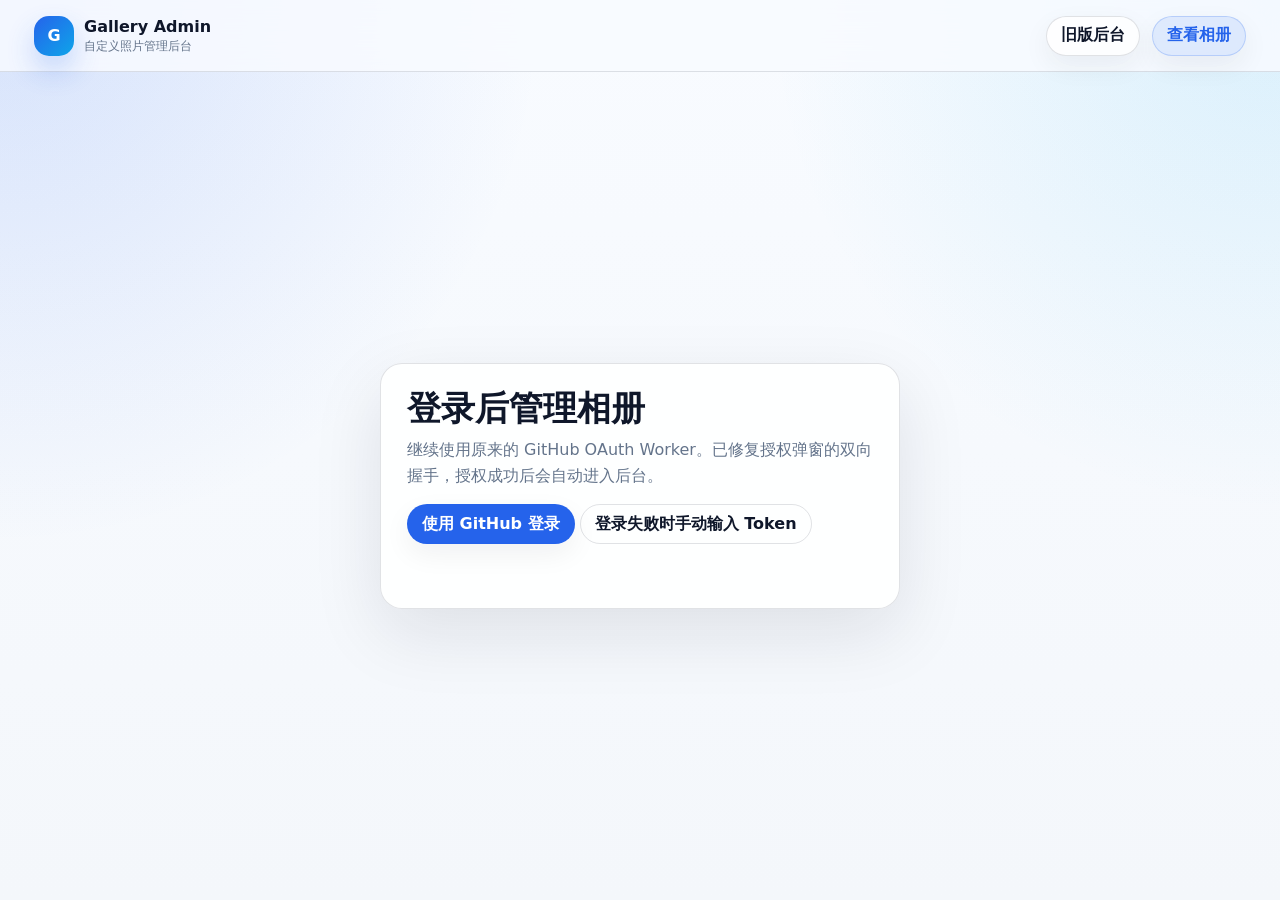
==== admin/app.html @ 66530cec "Add custom admin app with OAuth handshake" ====
<!doctype html>
<html lang="zh-CN">
<head>
  <meta charset="utf-8" />
  <meta name="viewport" content="width=device-width, initial-scale=1, viewport-fit=cover" />
  <title>Gallery Admin</title>
  <style>
    :root{--bg:#f4f7fb;--card:#fff;--text:#0f172a;--muted:#64748b;--line:rgba(15,23,42,.12);--blue:#2563eb;--blue2:rgba(37,99,235,.1);--red:#dc2626;--green:#16a34a;--orange:#d97706;--shadow:0 24px 70px rgba(15,23,42,.1);--r:22px}*{box-sizing:border-box}html,body{min-height:100%;margin:0}body{font-family:system-ui,-apple-system,BlinkMacSystemFont,"Segoe UI",sans-serif;background:radial-gradient(circle at 0 0,rgba(37,99,235,.16),transparent 34rem),radial-gradient(circle at 100% 0,rgba(14,165,233,.13),transparent 32rem),linear-gradient(180deg,#f8fbff 0%,var(--bg) 100%);color:var(--text);overflow-x:hidden;-webkit-text-size-adjust:100%}button,input,textarea{font:inherit}.hide{display:none!important}.top{position:sticky;top:0;z-index:10;display:flex;align-items:center;gap:12px;min-height:72px;padding:max(12px,env(safe-area-inset-top)) clamp(14px,3vw,34px) 12px;border-bottom:1px solid var(--line);background:rgba(248,251,255,.84);backdrop-filter:blur(18px)}.logo{display:grid;place-items:center;width:40px;height:40px;border-radius:15px;background:linear-gradient(135deg,#2563eb,#0ea5e9);color:#fff;font-weight:900;box-shadow:0 14px 28px rgba(37,99,235,.24)}.brand{display:flex;align-items:center;gap:10px;color:inherit;text-decoration:none}.brand b{display:block;font-size:16px}.brand span span{display:block;margin-top:2px;color:var(--muted);font-size:12px}.spacer{flex:1}.btn{display:inline-flex;align-items:center;justify-content:center;gap:6px;min-height:40px;padding:0 14px;border:1px solid var(--line);border-radius:999px;background:rgba(255,255,255,.78);color:var(--text);font-weight:750;text-decoration:none;cursor:pointer;box-shadow:0 10px 28px rgba(15,23,42,.06)}.btn:disabled{opacity:.55;cursor:not-allowed}.primary{border-color:rgba(37,99,235,.24);background:var(--blue);color:#fff}.soft{border-color:rgba(37,99,235,.22);background:var(--blue2);color:var(--blue)}.danger{border-color:rgba(220,38,38,.22);background:rgba(220,38,38,.1);color:var(--red)}.ghost{background:transparent;box-shadow:none}.login{display:grid;place-items:center;min-height:calc(100vh - 72px);padding:24px 14px}.login-card,.panel,.form,.preview,.empty{border:1px solid var(--line);border-radius:var(--r);background:rgba(255,255,255,.88);box-shadow:var(--shadow)}.login-card{width:min(520px,100%);padding:26px}.login-card h1{margin:0 0 10px;font-size:clamp(24px,5vw,34px);line-height:1.1}.login-card p{margin:0 0 16px;color:var(--muted);line-height:1.6}.token{display:none;margin-top:16px;padding-top:16px;border-top:1px solid var(--line)}.token.show{display:grid;gap:10px}.layout{display:grid;grid-template-columns:minmax(270px,360px) minmax(0,1fr);gap:18px;padding:18px clamp(14px,3vw,34px) 34px}.side{position:sticky;top:90px;align-self:start;max-height:calc(100vh - 112px);display:flex;flex-direction:column;overflow:hidden}.head{display:flex;align-items:center;gap:12px;padding:18px;border-bottom:1px solid var(--line);background:rgba(255,255,255,.68)}.head h1,.head h2{margin:0;font-size:17px}.head p{margin:4px 0 0;color:var(--muted);font-size:13px}.tools{display:grid;gap:10px;padding:14px;border-bottom:1px solid var(--line)}.input,.textarea,.search{width:100%;min-height:44px;padding:10px 12px;border:1px solid var(--line);border-radius:13px;background:#fff;color:var(--text);outline:none}.textarea{min-height:120px;resize:vertical}.input:focus,.textarea:focus,.search:focus{border-color:rgba(37,99,235,.55);box-shadow:0 0 0 3px rgba(37,99,235,.12)}.list{overflow:auto;padding:10px}.item{width:100%;display:grid;grid-template-columns:58px minmax(0,1fr);gap:10px;padding:10px;border:1px solid transparent;border-radius:16px;background:transparent;text-align:left;cursor:pointer}.item.active,.item:hover{border-color:rgba(37,99,235,.28);background:rgba(37,99,235,.09)}.thumb{width:58px;height:58px;border-radius:14px;object-fit:cover;background:#e2e8f0}.title{display:block;margin:3px 0 4px;overflow:hidden;text-overflow:ellipsis;white-space:nowrap;font-size:14px;font-weight:800}.meta{margin:0;overflow:hidden;text-overflow:ellipsis;white-space:nowrap;color:var(--muted);font-size:12px}.editor{display:grid;grid-template-columns:minmax(0,1.15fr) minmax(280px,.85fr);gap:18px;padding:18px}.form{padding:18px}.grid{display:grid;grid-template-columns:1fr 1fr;gap:14px}.field{display:grid;gap:7px}.full{grid-column:1/-1}.field label{color:#334155;font-size:13px;font-weight:800}.help{margin:0;color:var(--muted);font-size:12px;line-height:1.45}.check{display:flex;align-items:center;gap:9px;min-height:44px;color:#334155;font-weight:750}.file{width:100%;padding:12px;border:1px dashed rgba(37,99,235,.34);border-radius:16px;background:rgba(37,99,235,.06)}.actions{display:flex;flex-wrap:wrap;gap:9px;margin-top:18px;padding-top:16px;border-top:1px solid var(--line)}.preview{align-self:start;position:sticky;top:90px;overflow:hidden}.preview img{width:100%;aspect-ratio:4/3;object-fit:cover;background:#e2e8f0}.preview div{padding:16px}.preview h3{margin:0 0 8px;font-size:18px}.preview p{margin:0;color:var(--muted);font-size:13px;line-height:1.5}.status{min-height:22px;color:var(--muted);font-size:13px;line-height:1.45}.ok{color:var(--green)}.err{color:var(--red)}.warn{color:var(--orange)}.empty{display:grid;place-items:center;min-height:420px;padding:32px;text-align:center}.toast{position:fixed;right:18px;bottom:18px;z-index:20;max-width:min(420px,calc(100vw - 32px));padding:13px 15px;border:1px solid var(--line);border-radius:16px;background:rgba(255,255,255,.94);font-weight:750;box-shadow:var(--shadow);opacity:0;transform:translateY(14px);pointer-events:none;transition:.18s}.toast.show{opacity:1;transform:translateY(0)}@media(max-width:980px){.layout{grid-template-columns:1fr}.side{position:static;max-height:none}.list{display:grid;grid-auto-flow:column;grid-auto-columns:minmax(220px,1fr);overflow-x:auto;padding-bottom:14px}.editor{grid-template-columns:1fr}.preview{position:static}}@media(max-width:640px){.top{min-height:60px;padding:max(10px,env(safe-area-inset-top)) 10px 10px}.logo{width:34px;height:34px;border-radius:12px}.brand b{font-size:15px}.brand span span,.old{display:none}.btn{min-height:38px;padding:0 10px;font-size:13px}.layout{gap:12px;padding:10px 10px 18px}.panel,.form,.preview,.login-card,.empty{border-radius:18px}.head,.editor,.form{padding:14px}.grid{grid-template-columns:1fr}.list{grid-auto-columns:minmax(196px,78vw)}.input,.textarea,.search,.btn{font-size:16px}.actions{display:grid;grid-template-columns:1fr 1fr}.actions .primary{grid-column:1/-1}.preview{display:none}}
  </style>
</head>
<body>
  <header class="top">
    <a class="brand" href="../"><span class="logo">G</span><span><b>Gallery Admin</b><span>自定义照片管理后台</span></span></a>
    <span class="spacer"></span>
    <a class="btn old" href="decap.html">旧版后台</a>
    <a class="btn soft" href="../">查看相册</a>
    <button id="logout" class="btn ghost hide" type="button">退出</button>
  </header>

  <section id="loginView" class="login">
    <div class="login-card">
      <h1>登录后管理相册</h1>
      <p>继续使用原来的 GitHub OAuth Worker。已修复授权弹窗的双向握手，授权成功后会自动进入后台。</p>
      <button id="login" class="btn primary" type="button">使用 GitHub 登录</button>
      <button id="showToken" class="btn ghost" type="button">登录失败时手动输入 Token</button>
      <div id="tokenBox" class="token">
        <input id="manualToken" class="input" type="password" placeholder="粘贴具备仓库写入权限的 GitHub token" autocomplete="off" />
        <button id="useToken" class="btn soft" type="button">使用这个 Token</button>
        <p class="help">这是备用入口。正常情况下优先使用 GitHub 登录。</p>
      </div>
      <p id="loginStatus" class="status"></p>
    </div>
  </section>

  <main id="adminView" class="layout hide">
    <aside class="panel side">
      <div class="head"><div><h1>照片列表</h1><p id="count">正在加载...</p></div></div>
      <div class="tools"><input id="search" class="search" type="search" placeholder="搜索标题、分类、描述..." /><button id="add" class="btn primary" type="button">新增照片</button></div>
      <div id="list" class="list"></div>
    </aside>

    <section class="panel">
      <div class="head"><div><h2 id="editTitle">照片编辑</h2><p id="sub">修改后点击保存，会提交到 GitHub main 分支。</p></div><span class="spacer"></span><button id="reload" class="btn ghost" type="button">重新加载</button></div>
      <div id="empty" class="empty hide"><div><h2>还没有照片</h2><p class="help">点击“新增照片”开始创建第一条记录。</p><button id="emptyAdd" class="btn primary" type="button">新增照片</button></div></div>
      <div id="editor" class="editor">
        <form id="form" class="form">
          <div class="grid">
            <div class="field"><label>标题</label><input id="title" class="input" type="text" placeholder="例如：春日风景" /></div>
            <div class="field"><label>分类</label><input id="category" class="input" type="text" placeholder="默认分类" /></div>
            <div class="field"><label>日期</label><input id="date" class="input" type="date" /></div>
            <label class="check"><input id="featured" type="checkbox" /> 是否精选</label>
            <div class="field full"><label>图片地址</label><input id="image" class="input" type="text" placeholder="/gallery/assets/images/uploads/example.jpg" /><p class="help">可以直接填外链，也可以下面上传本地图片。</p></div>
            <div class="field full"><label>上传图片</label><input id="file" class="file" type="file" accept="image/*" /><p id="fileHelp" class="help">选择文件后，点击保存时会自动上传到 GitHub。</p></div>
            <div class="field full"><label>描述</label><textarea id="desc" class="textarea" placeholder="填写照片说明，可留空"></textarea></div>
          </div>
          <div class="actions"><button id="save" class="btn primary" type="submit">保存全部</button><button id="up" class="btn soft" type="button">上移</button><button id="down" class="btn soft" type="button">下移</button><button id="del" class="btn danger" type="button">删除</button></div>
          <p id="saveStatus" class="status"></p>
        </form>
        <article class="preview"><img id="previewImg" alt="照片预览" /><div><h3 id="previewTitle">未命名照片</h3><p id="previewMeta"></p><p id="previewDesc"></p></div></article>
      </div>
    </section>
  </main>
  <div id="toast" class="toast"></div>

  <script>
  (function(){
    "use strict";
    var CONFIG={repo:"apexcheng/gallery",branch:"main",dataPath:"data/photos.json",uploadDir:"assets/images/uploads",publicUploadPrefix:"/gallery/assets/images/uploads",authUrl:"https://gallery.1677880403a.workers.dev/auth?provider=github&site_id="+encodeURIComponent(location.host),tokenKey:"gallery_admin_github_token"};
    var state={token:localStorage.getItem(CONFIG.tokenKey)||"",photos:[],sha:"",index:0,query:"",dirty:false,saving:false};
    var $=function(id){return document.getElementById(id)};
    var el={loginView:$("loginView"),adminView:$("adminView"),login:$("login"),showToken:$("showToken"),tokenBox:$("tokenBox"),manualToken:$("manualToken"),useToken:$("useToken"),loginStatus:$("loginStatus"),logout:$("logout"),reload:$("reload"),add:$("add"),emptyAdd:$("emptyAdd"),search:$("search"),list:$("list"),count:$("count"),editTitle:$("editTitle"),sub:$("sub"),empty:$("empty"),editor:$("editor"),form:$("form"),title:$("title"),category:$("category"),date:$("date"),featured:$("featured"),image:$("image"),file:$("file"),fileHelp:$("fileHelp"),desc:$("desc"),save:$("save"),up:$("up"),down:$("down"),del:$("del"),saveStatus:$("saveStatus"),previewImg:$("previewImg"),previewTitle:$("previewTitle"),previewMeta:$("previewMeta"),previewDesc:$("previewDesc"),toast:$("toast")};
    function cls(node,base,type){node.className=base+(type?" "+type:"")}
    function status(node,msg,type){node.textContent=msg||"";cls(node,"status",type)}
    function toast(msg){el.toast.textContent=msg;el.toast.classList.add("show");clearTimeout(toast.t);toast.t=setTimeout(function(){el.toast.classList.remove("show")},2500)}
    function show(view){el.loginView.classList.toggle("hide",view!=="login");el.adminView.classList.toggle("hide",view!=="admin");el.logout.classList.toggle("hide",view!=="admin")}
    function encPath(path){return path.split("/").map(encodeURIComponent).join("/")}
    function api(path){return "https://api.github.com"+path}
    async function gh(path,opt){var r=await fetch(api(path),{method:opt&&opt.method||"GET",headers:{Accept:"application/vnd.github+json",Authorization:"Bearer "+state.token,"X-GitHub-Api-Version":"2022-11-28"},body:opt&&opt.body?JSON.stringify(opt.body):undefined});var t=await r.text();var d=t?JSON.parse(t):null;if(!r.ok)throw new Error((d&&d.message||"GitHub API 请求失败")+" (HTTP "+r.status+")");return d}
    function b64ToText(b){var bin=atob((b||"").replace(/\n/g,""));var bytes=new Uint8Array(bin.length);for(var i=0;i<bin.length;i++)bytes[i]=bin.charCodeAt(i);return new TextDecoder("utf-8").decode(bytes)}
    function textToB64(s){var bytes=new TextEncoder().encode(s);var bin="";for(var i=0;i<bytes.length;i+=32768)bin+=String.fromCharCode.apply(null,bytes.subarray(i,i+32768));return btoa(bin)}
    function imgPath(p){return /^https?:\/\//.test(p||"")?p:(p||"")}
    function esc(s){return String(s||"").replace(/&/g,"&amp;").replace(/</g,"&lt;").replace(/>/g,"&gt;").replace(/"/g,"&quot;")}
    function current(){return state.photos[state.index]||null}
    function clean(p){var o={title:p.title||"",category:p.category||"默认分类",image:p.image||"",desc:p.desc||"",featured:!!p.featured};if(p.date)o.date=p.date;if(p.thumb)o.thumb=p.thumb;return o}
    function saveForm(){var p=current();if(!p)return;p.title=el.title.value.trim();p.category=el.category.value.trim()||"默认分类";p.date=el.date.value;p.featured=el.featured.checked;p.image=el.image.value.trim();p.desc=el.desc.value.trim()}
    function filtered(){var q=state.query.trim().toLowerCase();return state.photos.map(function(p,i){return{p:p,i:i}}).filter(function(x){if(!q)return true;return [x.p.title,x.p.category,x.p.desc,x.p.date].filter(Boolean).join(" ").toLowerCase().indexOf(q)!==-1})}
    function renderList(){var items=filtered();el.list.innerHTML="";el.count.textContent=state.photos.length+" 张照片";items.forEach(function(x){var b=document.createElement("button");var src=x.p.thumb||x.p.image||"";b.type="button";b.className="item"+(x.i===state.index?" active":"");b.innerHTML='<img class="thumb" src="'+esc(imgPath(src))+'" alt=""><span><strong class="title">'+esc(x.p.title||"未命名照片")+'</strong><p class="meta">'+esc([x.p.category||"未分类",x.p.date||""].filter(Boolean).join(" · "))+'</p></span>';b.onclick=function(){saveForm();state.index=x.i;render()};el.list.appendChild(b)})}
    function renderForm(){var p=current();var has=!!p;el.empty.classList.toggle("hide",has||state.photos.length>0);el.editor.classList.toggle("hide",!has);if(!has&&state.photos.length){state.index=0;p=current();has=!!p}if(!p)return;el.editTitle.textContent=p.title||"未命名照片";el.sub.textContent="第 "+(state.index+1)+" / "+state.photos.length+" 张";el.title.value=p.title||"";el.category.value=p.category||"默认分类";el.date.value=p.date||"";el.featured.checked=!!p.featured;el.image.value=p.image||"";el.desc.value=p.desc||"";el.file.value="";el.fileHelp.textContent=p._fileName?"待上传："+p._fileName:"选择文件后，点击保存时会自动上传到 GitHub。";renderPreview(p);el.up.disabled=state.index<=0;el.down.disabled=state.index>=state.photos.length-1;el.del.disabled=!state.photos.length}
    function renderPreview(p){var src=p._preview||p.image||p.thumb||"";el.previewImg.src=imgPath(src);el.previewTitle.textContent=p.title||"未命名照片";el.previewMeta.textContent=[p.category||"未分类",p.date||""].filter(Boolean).join(" · ");el.previewDesc.textContent=p.desc||""}
    function render(){renderList();renderForm()}
    function dirty(){state.dirty=true;saveForm();renderList();renderPreview(current()||{});status(el.saveStatus,"有未保存修改","warn")}
    async function loadData(){status(el.saveStatus,"正在加载 GitHub 数据...");var f=await gh("/repos/"+CONFIG.repo+"/contents/"+encPath(CONFIG.dataPath)+"?ref="+encodeURIComponent(CONFIG.branch));var j=JSON.parse(b64ToText(f.content));state.sha=f.sha;state.photos=Array.isArray(j)?j:(j.photos||[]);state.index=Math.min(state.index,Math.max(0,state.photos.length-1));state.dirty=false;render();status(el.saveStatus,"数据已加载","ok")}
    function readFile(file){return new Promise(function(res,rej){var r=new FileReader();r.onload=function(){res(String(r.result||"").split(",")[1]||"")};r.onerror=function(){rej(new Error("读取图片失败"))};r.readAsDataURL(file)})}
    function safeName(name){var dot=name.lastIndexOf(".");var ext=dot>=0?name.slice(dot).toLowerCase():".jpg";var base=(dot>=0?name.slice(0,dot):name).normalize("NFKD").replace(/[^\w\u4e00-\u9fa5-]+/g,"-").replace(/-+/g,"-").replace(/^-|-$/g,"").slice(0,50)||"photo";return Date.now()+"-"+base+ext}
    async function uploadFiles(){for(var i=0;i<state.photos.length;i++){var p=state.photos[i];if(!p._file)continue;var name=safeName(p._file.name);var path=CONFIG.uploadDir+"/"+name;var pub=CONFIG.publicUploadPrefix+"/"+name;await gh("/repos/"+CONFIG.repo+"/contents/"+encPath(path),{method:"PUT",body:{message:"Upload gallery image: "+name,content:await readFile(p._file),branch:CONFIG.branch}});p.image=pub;p.thumb=pub;delete p._file;delete p._fileName;delete p._preview}}
    async function saveData(e){if(e)e.preventDefault();if(state.saving)return;try{state.saving=true;el.save.disabled=true;saveForm();status(el.saveStatus,"正在上传图片和保存数据...");await uploadFiles();var payload={photos:state.photos.map(clean)};var r=await gh("/repos/"+CONFIG.repo+"/contents/"+encPath(CONFIG.dataPath),{method:"PUT",body:{message:"Update gallery photos",content:textToB64(JSON.stringify(payload,null,2)+"\n"),sha:state.sha,branch:CONFIG.branch}});state.sha=r.content.sha;state.photos=payload.photos;state.dirty=false;render();status(el.saveStatus,"保存成功，GitHub Pages 稍后自动更新","ok");toast("保存成功")}catch(err){console.error(err);status(el.saveStatus,err.message||"保存失败","err");toast("保存失败："+(err.message||"未知错误"))}finally{state.saving=false;el.save.disabled=false}}
    async function verify(){try{show("admin");status(el.saveStatus,"正在验证登录...");await gh("/user");await loadData();toast("登录成功")}catch(err){console.error(err);localStorage.removeItem(CONFIG.tokenKey);state.token="";show("login");status(el.loginStatus,"登录状态无效，请重新登录。"+(err.message?" "+err.message:""),"err")}}
    function parseToken(data){if(!data)return null;if(typeof data==="object")return data.token||data.access_token||(data.payload&&data.payload.token)||null;if(typeof data!=="string")return null;var ok="authorization:github:success:";var bad="authorization:github:error:";if(data.indexOf(bad)===0)throw new Error(data.slice(bad.length)||"GitHub 登录失败");if(data.indexOf(ok)===0){var raw=data.slice(ok.length);var j=JSON.parse(raw);return j.token||j.access_token||null}try{var x=JSON.parse(data);return x.token||x.access_token||null}catch(e){return null}}
    function saveToken(token){state.token=token;localStorage.setItem(CONFIG.tokenKey,token);status(el.loginStatus,"登录成功，正在加载相册...","ok");verify()}
    function login(){status(el.loginStatus,"正在打开 GitHub 登录窗口...");var pop=window.open(CONFIG.authUrl,"gallery-auth","width=980,height=720");if(!pop){status(el.loginStatus,"浏览器拦截了登录窗口，请允许弹窗后重试。","err");return}var timer=setTimeout(function(){status(el.loginStatus,"已授权但还未收到登录信息。请保持本页打开，再点一次 GitHub 登录重试。","warn")},30000);function onMsg(ev){try{if(ev.data==="authorizing:github"){if(ev.source)ev.source.postMessage("authorizing:github",ev.origin||"*");status(el.loginStatus,"GitHub 已授权，正在接收登录信息...");return}var token=parseToken(ev.data);if(!token)return;clearTimeout(timer);window.removeEventListener("message",onMsg);try{pop.close()}catch(e){}saveToken(token)}catch(err){clearTimeout(timer);window.removeEventListener("message",onMsg);status(el.loginStatus,err.message||"登录失败","err")}}window.addEventListener("message",onMsg)}
    function add(){saveForm();state.photos.unshift({title:"未命名照片",category:"默认分类",image:"",desc:"",date:new Date().toISOString().slice(0,10),featured:false});state.index=0;state.dirty=true;status(el.saveStatus,"已新增照片，填写后记得保存","warn");render()}
    function del(){if(!current())return;if(!confirm("确定删除这张照片吗？保存后会从数据中移除。"))return;state.photos.splice(state.index,1);state.index=Math.max(0,state.index-1);state.dirty=true;status(el.saveStatus,"已删除，点击保存后生效","warn");render()}
    function move(step){var ni=state.index+step;if(ni<0||ni>=state.photos.length)return;saveForm();var p=state.photos.splice(state.index,1)[0];state.photos.splice(ni,0,p);state.index=ni;state.dirty=true;status(el.saveStatus,"顺序已调整，点击保存后生效","warn");render()}
    el.login.onclick=login;el.showToken.onclick=function(){el.tokenBox.classList.toggle("show")};el.useToken.onclick=function(){var t=el.manualToken.value.trim();if(!t){status(el.loginStatus,"请先输入 token","err");return}saveToken(t)};el.logout.onclick=function(){localStorage.removeItem(CONFIG.tokenKey);state.token="";state.photos=[];state.sha="";state.index=0;state.dirty=false;show("login");status(el.loginStatus,"已退出")};el.reload.onclick=function(){if(state.dirty&&!confirm("当前有未保存修改，确定重新加载吗？"))return;loadData().catch(function(e){status(el.saveStatus,e.message,"err")})};el.add.onclick=add;el.emptyAdd.onclick=add;el.del.onclick=del;el.up.onclick=function(){move(-1)};el.down.onclick=function(){move(1)};el.form.onsubmit=saveData;el.search.oninput=function(){state.query=el.search.value;renderList()};[el.title,el.category,el.date,el.featured,el.image,el.desc].forEach(function(x){x.addEventListener("input",dirty);x.addEventListener("change",dirty)});el.file.onchange=function(){var p=current(),f=el.file.files&&el.file.files[0];if(!p||!f)return;if(p._preview)URL.revokeObjectURL(p._preview);p._file=f;p._fileName=f.name;p._preview=URL.createObjectURL(f);state.dirty=true;el.fileHelp.textContent="待上传："+f.name;status(el.saveStatus,"图片已选择，点击保存后上传","warn");renderPreview(p)};window.addEventListener("beforeunload",function(e){if(!state.dirty)return;e.preventDefault();e.returnValue=""});if(state.token)verify();else show("login");
  })();
  </script>
</body>
</html>
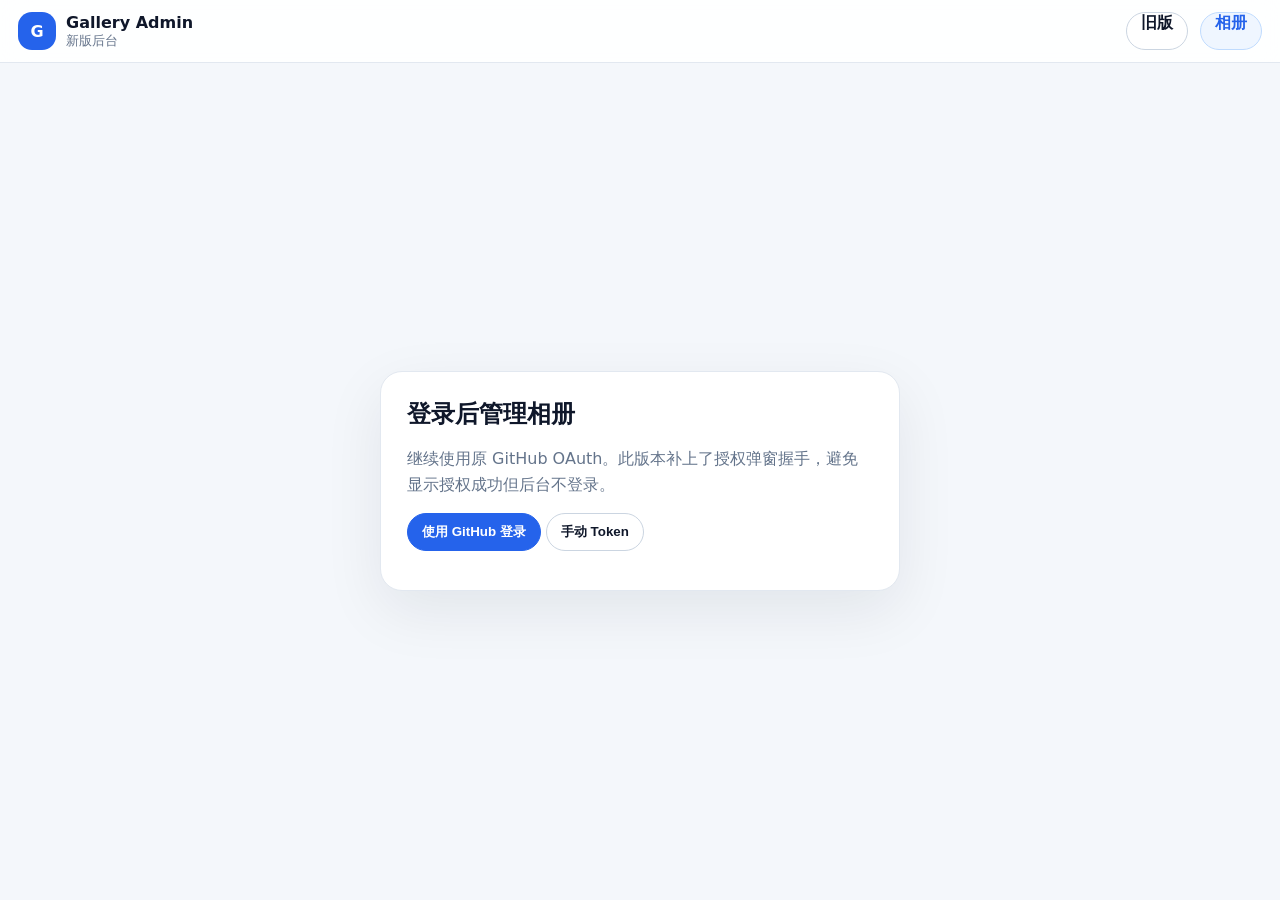
==== commit 3aa2ed04: "Add fixed custom admin app to main" ====
--- a/admin/app.html
+++ b/admin/app.html
@@ -1,108 +1 @@
-<!doctype html>
-<html lang="zh-CN">
-<head>
-  <meta charset="utf-8" />
-  <meta name="viewport" content="width=device-width, initial-scale=1, viewport-fit=cover" />
-  <title>Gallery Admin</title>
-  <style>
-    :root{--bg:#f4f7fb;--card:#fff;--text:#0f172a;--muted:#64748b;--line:rgba(15,23,42,.12);--blue:#2563eb;--blue2:rgba(37,99,235,.1);--red:#dc2626;--green:#16a34a;--orange:#d97706;--shadow:0 24px 70px rgba(15,23,42,.1);--r:22px}*{box-sizing:border-box}html,body{min-height:100%;margin:0}body{font-family:system-ui,-apple-system,BlinkMacSystemFont,"Segoe UI",sans-serif;background:radial-gradient(circle at 0 0,rgba(37,99,235,.16),transparent 34rem),radial-gradient(circle at 100% 0,rgba(14,165,233,.13),transparent 32rem),linear-gradient(180deg,#f8fbff 0%,var(--bg) 100%);color:var(--text);overflow-x:hidden;-webkit-text-size-adjust:100%}button,input,textarea{font:inherit}.hide{display:none!important}.top{position:sticky;top:0;z-index:10;display:flex;align-items:center;gap:12px;min-height:72px;padding:max(12px,env(safe-area-inset-top)) clamp(14px,3vw,34px) 12px;border-bottom:1px solid var(--line);background:rgba(248,251,255,.84);backdrop-filter:blur(18px)}.logo{display:grid;place-items:center;width:40px;height:40px;border-radius:15px;background:linear-gradient(135deg,#2563eb,#0ea5e9);color:#fff;font-weight:900;box-shadow:0 14px 28px rgba(37,99,235,.24)}.brand{display:flex;align-items:center;gap:10px;color:inherit;text-decoration:none}.brand b{display:block;font-size:16px}.brand span span{display:block;margin-top:2px;color:var(--muted);font-size:12px}.spacer{flex:1}.btn{display:inline-flex;align-items:center;justify-content:center;gap:6px;min-height:40px;padding:0 14px;border:1px solid var(--line);border-radius:999px;background:rgba(255,255,255,.78);color:var(--text);font-weight:750;text-decoration:none;cursor:pointer;box-shadow:0 10px 28px rgba(15,23,42,.06)}.btn:disabled{opacity:.55;cursor:not-allowed}.primary{border-color:rgba(37,99,235,.24);background:var(--blue);color:#fff}.soft{border-color:rgba(37,99,235,.22);background:var(--blue2);color:var(--blue)}.danger{border-color:rgba(220,38,38,.22);background:rgba(220,38,38,.1);color:var(--red)}.ghost{background:transparent;box-shadow:none}.login{display:grid;place-items:center;min-height:calc(100vh - 72px);padding:24px 14px}.login-card,.panel,.form,.preview,.empty{border:1px solid var(--line);border-radius:var(--r);background:rgba(255,255,255,.88);box-shadow:var(--shadow)}.login-card{width:min(520px,100%);padding:26px}.login-card h1{margin:0 0 10px;font-size:clamp(24px,5vw,34px);line-height:1.1}.login-card p{margin:0 0 16px;color:var(--muted);line-height:1.6}.token{display:none;margin-top:16px;padding-top:16px;border-top:1px solid var(--line)}.token.show{display:grid;gap:10px}.layout{display:grid;grid-template-columns:minmax(270px,360px) minmax(0,1fr);gap:18px;padding:18px clamp(14px,3vw,34px) 34px}.side{position:sticky;top:90px;align-self:start;max-height:calc(100vh - 112px);display:flex;flex-direction:column;overflow:hidden}.head{display:flex;align-items:center;gap:12px;padding:18px;border-bottom:1px solid var(--line);background:rgba(255,255,255,.68)}.head h1,.head h2{margin:0;font-size:17px}.head p{margin:4px 0 0;color:var(--muted);font-size:13px}.tools{display:grid;gap:10px;padding:14px;border-bottom:1px solid var(--line)}.input,.textarea,.search{width:100%;min-height:44px;padding:10px 12px;border:1px solid var(--line);border-radius:13px;background:#fff;color:var(--text);outline:none}.textarea{min-height:120px;resize:vertical}.input:focus,.textarea:focus,.search:focus{border-color:rgba(37,99,235,.55);box-shadow:0 0 0 3px rgba(37,99,235,.12)}.list{overflow:auto;padding:10px}.item{width:100%;display:grid;grid-template-columns:58px minmax(0,1fr);gap:10px;padding:10px;border:1px solid transparent;border-radius:16px;background:transparent;text-align:left;cursor:pointer}.item.active,.item:hover{border-color:rgba(37,99,235,.28);background:rgba(37,99,235,.09)}.thumb{width:58px;height:58px;border-radius:14px;object-fit:cover;background:#e2e8f0}.title{display:block;margin:3px 0 4px;overflow:hidden;text-overflow:ellipsis;white-space:nowrap;font-size:14px;font-weight:800}.meta{margin:0;overflow:hidden;text-overflow:ellipsis;white-space:nowrap;color:var(--muted);font-size:12px}.editor{display:grid;grid-template-columns:minmax(0,1.15fr) minmax(280px,.85fr);gap:18px;padding:18px}.form{padding:18px}.grid{display:grid;grid-template-columns:1fr 1fr;gap:14px}.field{display:grid;gap:7px}.full{grid-column:1/-1}.field label{color:#334155;font-size:13px;font-weight:800}.help{margin:0;color:var(--muted);font-size:12px;line-height:1.45}.check{display:flex;align-items:center;gap:9px;min-height:44px;color:#334155;font-weight:750}.file{width:100%;padding:12px;border:1px dashed rgba(37,99,235,.34);border-radius:16px;background:rgba(37,99,235,.06)}.actions{display:flex;flex-wrap:wrap;gap:9px;margin-top:18px;padding-top:16px;border-top:1px solid var(--line)}.preview{align-self:start;position:sticky;top:90px;overflow:hidden}.preview img{width:100%;aspect-ratio:4/3;object-fit:cover;background:#e2e8f0}.preview div{padding:16px}.preview h3{margin:0 0 8px;font-size:18px}.preview p{margin:0;color:var(--muted);font-size:13px;line-height:1.5}.status{min-height:22px;color:var(--muted);font-size:13px;line-height:1.45}.ok{color:var(--green)}.err{color:var(--red)}.warn{color:var(--orange)}.empty{display:grid;place-items:center;min-height:420px;padding:32px;text-align:center}.toast{position:fixed;right:18px;bottom:18px;z-index:20;max-width:min(420px,calc(100vw - 32px));padding:13px 15px;border:1px solid var(--line);border-radius:16px;background:rgba(255,255,255,.94);font-weight:750;box-shadow:var(--shadow);opacity:0;transform:translateY(14px);pointer-events:none;transition:.18s}.toast.show{opacity:1;transform:translateY(0)}@media(max-width:980px){.layout{grid-template-columns:1fr}.side{position:static;max-height:none}.list{display:grid;grid-auto-flow:column;grid-auto-columns:minmax(220px,1fr);overflow-x:auto;padding-bottom:14px}.editor{grid-template-columns:1fr}.preview{position:static}}@media(max-width:640px){.top{min-height:60px;padding:max(10px,env(safe-area-inset-top)) 10px 10px}.logo{width:34px;height:34px;border-radius:12px}.brand b{font-size:15px}.brand span span,.old{display:none}.btn{min-height:38px;padding:0 10px;font-size:13px}.layout{gap:12px;padding:10px 10px 18px}.panel,.form,.preview,.login-card,.empty{border-radius:18px}.head,.editor,.form{padding:14px}.grid{grid-template-columns:1fr}.list{grid-auto-columns:minmax(196px,78vw)}.input,.textarea,.search,.btn{font-size:16px}.actions{display:grid;grid-template-columns:1fr 1fr}.actions .primary{grid-column:1/-1}.preview{display:none}}
-  </style>
-</head>
-<body>
-  <header class="top">
-    <a class="brand" href="../"><span class="logo">G</span><span><b>Gallery Admin</b><span>自定义照片管理后台</span></span></a>
-    <span class="spacer"></span>
-    <a class="btn old" href="decap.html">旧版后台</a>
-    <a class="btn soft" href="../">查看相册</a>
-    <button id="logout" class="btn ghost hide" type="button">退出</button>
-  </header>
-
-  <section id="loginView" class="login">
-    <div class="login-card">
-      <h1>登录后管理相册</h1>
-      <p>继续使用原来的 GitHub OAuth Worker。已修复授权弹窗的双向握手，授权成功后会自动进入后台。</p>
-      <button id="login" class="btn primary" type="button">使用 GitHub 登录</button>
-      <button id="showToken" class="btn ghost" type="button">登录失败时手动输入 Token</button>
-      <div id="tokenBox" class="token">
-        <input id="manualToken" class="input" type="password" placeholder="粘贴具备仓库写入权限的 GitHub token" autocomplete="off" />
-        <button id="useToken" class="btn soft" type="button">使用这个 Token</button>
-        <p class="help">这是备用入口。正常情况下优先使用 GitHub 登录。</p>
-      </div>
-      <p id="loginStatus" class="status"></p>
-    </div>
-  </section>
-
-  <main id="adminView" class="layout hide">
-    <aside class="panel side">
-      <div class="head"><div><h1>照片列表</h1><p id="count">正在加载...</p></div></div>
-      <div class="tools"><input id="search" class="search" type="search" placeholder="搜索标题、分类、描述..." /><button id="add" class="btn primary" type="button">新增照片</button></div>
-      <div id="list" class="list"></div>
-    </aside>
-
-    <section class="panel">
-      <div class="head"><div><h2 id="editTitle">照片编辑</h2><p id="sub">修改后点击保存，会提交到 GitHub main 分支。</p></div><span class="spacer"></span><button id="reload" class="btn ghost" type="button">重新加载</button></div>
-      <div id="empty" class="empty hide"><div><h2>还没有照片</h2><p class="help">点击“新增照片”开始创建第一条记录。</p><button id="emptyAdd" class="btn primary" type="button">新增照片</button></div></div>
-      <div id="editor" class="editor">
-        <form id="form" class="form">
-          <div class="grid">
-            <div class="field"><label>标题</label><input id="title" class="input" type="text" placeholder="例如：春日风景" /></div>
-            <div class="field"><label>分类</label><input id="category" class="input" type="text" placeholder="默认分类" /></div>
-            <div class="field"><label>日期</label><input id="date" class="input" type="date" /></div>
-            <label class="check"><input id="featured" type="checkbox" /> 是否精选</label>
-            <div class="field full"><label>图片地址</label><input id="image" class="input" type="text" placeholder="/gallery/assets/images/uploads/example.jpg" /><p class="help">可以直接填外链，也可以下面上传本地图片。</p></div>
-            <div class="field full"><label>上传图片</label><input id="file" class="file" type="file" accept="image/*" /><p id="fileHelp" class="help">选择文件后，点击保存时会自动上传到 GitHub。</p></div>
-            <div class="field full"><label>描述</label><textarea id="desc" class="textarea" placeholder="填写照片说明，可留空"></textarea></div>
-          </div>
-          <div class="actions"><button id="save" class="btn primary" type="submit">保存全部</button><button id="up" class="btn soft" type="button">上移</button><button id="down" class="btn soft" type="button">下移</button><button id="del" class="btn danger" type="button">删除</button></div>
-          <p id="saveStatus" class="status"></p>
-        </form>
-        <article class="preview"><img id="previewImg" alt="照片预览" /><div><h3 id="previewTitle">未命名照片</h3><p id="previewMeta"></p><p id="previewDesc"></p></div></article>
-      </div>
-    </section>
-  </main>
-  <div id="toast" class="toast"></div>
-
-  <script>
-  (function(){
-    "use strict";
-    var CONFIG={repo:"apexcheng/gallery",branch:"main",dataPath:"data/photos.json",uploadDir:"assets/images/uploads",publicUploadPrefix:"/gallery/assets/images/uploads",authUrl:"https://gallery.1677880403a.workers.dev/auth?provider=github&site_id="+encodeURIComponent(location.host),tokenKey:"gallery_admin_github_token"};
-    var state={token:localStorage.getItem(CONFIG.tokenKey)||"",photos:[],sha:"",index:0,query:"",dirty:false,saving:false};
-    var $=function(id){return document.getElementById(id)};
-    var el={loginView:$("loginView"),adminView:$("adminView"),login:$("login"),showToken:$("showToken"),tokenBox:$("tokenBox"),manualToken:$("manualToken"),useToken:$("useToken"),loginStatus:$("loginStatus"),logout:$("logout"),reload:$("reload"),add:$("add"),emptyAdd:$("emptyAdd"),search:$("search"),list:$("list"),count:$("count"),editTitle:$("editTitle"),sub:$("sub"),empty:$("empty"),editor:$("editor"),form:$("form"),title:$("title"),category:$("category"),date:$("date"),featured:$("featured"),image:$("image"),file:$("file"),fileHelp:$("fileHelp"),desc:$("desc"),save:$("save"),up:$("up"),down:$("down"),del:$("del"),saveStatus:$("saveStatus"),previewImg:$("previewImg"),previewTitle:$("previewTitle"),previewMeta:$("previewMeta"),previewDesc:$("previewDesc"),toast:$("toast")};
-    function cls(node,base,type){node.className=base+(type?" "+type:"")}
-    function status(node,msg,type){node.textContent=msg||"";cls(node,"status",type)}
-    function toast(msg){el.toast.textContent=msg;el.toast.classList.add("show");clearTimeout(toast.t);toast.t=setTimeout(function(){el.toast.classList.remove("show")},2500)}
-    function show(view){el.loginView.classList.toggle("hide",view!=="login");el.adminView.classList.toggle("hide",view!=="admin");el.logout.classList.toggle("hide",view!=="admin")}
-    function encPath(path){return path.split("/").map(encodeURIComponent).join("/")}
-    function api(path){return "https://api.github.com"+path}
-    async function gh(path,opt){var r=await fetch(api(path),{method:opt&&opt.method||"GET",headers:{Accept:"application/vnd.github+json",Authorization:"Bearer "+state.token,"X-GitHub-Api-Version":"2022-11-28"},body:opt&&opt.body?JSON.stringify(opt.body):undefined});var t=await r.text();var d=t?JSON.parse(t):null;if(!r.ok)throw new Error((d&&d.message||"GitHub API 请求失败")+" (HTTP "+r.status+")");return d}
-    function b64ToText(b){var bin=atob((b||"").replace(/\n/g,""));var bytes=new Uint8Array(bin.length);for(var i=0;i<bin.length;i++)bytes[i]=bin.charCodeAt(i);return new TextDecoder("utf-8").decode(bytes)}
-    function textToB64(s){var bytes=new TextEncoder().encode(s);var bin="";for(var i=0;i<bytes.length;i+=32768)bin+=String.fromCharCode.apply(null,bytes.subarray(i,i+32768));return btoa(bin)}
-    function imgPath(p){return /^https?:\/\//.test(p||"")?p:(p||"")}
-    function esc(s){return String(s||"").replace(/&/g,"&amp;").replace(/</g,"&lt;").replace(/>/g,"&gt;").replace(/"/g,"&quot;")}
-    function current(){return state.photos[state.index]||null}
-    function clean(p){var o={title:p.title||"",category:p.category||"默认分类",image:p.image||"",desc:p.desc||"",featured:!!p.featured};if(p.date)o.date=p.date;if(p.thumb)o.thumb=p.thumb;return o}
-    function saveForm(){var p=current();if(!p)return;p.title=el.title.value.trim();p.category=el.category.value.trim()||"默认分类";p.date=el.date.value;p.featured=el.featured.checked;p.image=el.image.value.trim();p.desc=el.desc.value.trim()}
-    function filtered(){var q=state.query.trim().toLowerCase();return state.photos.map(function(p,i){return{p:p,i:i}}).filter(function(x){if(!q)return true;return [x.p.title,x.p.category,x.p.desc,x.p.date].filter(Boolean).join(" ").toLowerCase().indexOf(q)!==-1})}
-    function renderList(){var items=filtered();el.list.innerHTML="";el.count.textContent=state.photos.length+" 张照片";items.forEach(function(x){var b=document.createElement("button");var src=x.p.thumb||x.p.image||"";b.type="button";b.className="item"+(x.i===state.index?" active":"");b.innerHTML='<img class="thumb" src="'+esc(imgPath(src))+'" alt=""><span><strong class="title">'+esc(x.p.title||"未命名照片")+'</strong><p class="meta">'+esc([x.p.category||"未分类",x.p.date||""].filter(Boolean).join(" · "))+'</p></span>';b.onclick=function(){saveForm();state.index=x.i;render()};el.list.appendChild(b)})}
-    function renderForm(){var p=current();var has=!!p;el.empty.classList.toggle("hide",has||state.photos.length>0);el.editor.classList.toggle("hide",!has);if(!has&&state.photos.length){state.index=0;p=current();has=!!p}if(!p)return;el.editTitle.textContent=p.title||"未命名照片";el.sub.textContent="第 "+(state.index+1)+" / "+state.photos.length+" 张";el.title.value=p.title||"";el.category.value=p.category||"默认分类";el.date.value=p.date||"";el.featured.checked=!!p.featured;el.image.value=p.image||"";el.desc.value=p.desc||"";el.file.value="";el.fileHelp.textContent=p._fileName?"待上传："+p._fileName:"选择文件后，点击保存时会自动上传到 GitHub。";renderPreview(p);el.up.disabled=state.index<=0;el.down.disabled=state.index>=state.photos.length-1;el.del.disabled=!state.photos.length}
-    function renderPreview(p){var src=p._preview||p.image||p.thumb||"";el.previewImg.src=imgPath(src);el.previewTitle.textContent=p.title||"未命名照片";el.previewMeta.textContent=[p.category||"未分类",p.date||""].filter(Boolean).join(" · ");el.previewDesc.textContent=p.desc||""}
-    function render(){renderList();renderForm()}
-    function dirty(){state.dirty=true;saveForm();renderList();renderPreview(current()||{});status(el.saveStatus,"有未保存修改","warn")}
-    async function loadData(){status(el.saveStatus,"正在加载 GitHub 数据...");var f=await gh("/repos/"+CONFIG.repo+"/contents/"+encPath(CONFIG.dataPath)+"?ref="+encodeURIComponent(CONFIG.branch));var j=JSON.parse(b64ToText(f.content));state.sha=f.sha;state.photos=Array.isArray(j)?j:(j.photos||[]);state.index=Math.min(state.index,Math.max(0,state.photos.length-1));state.dirty=false;render();status(el.saveStatus,"数据已加载","ok")}
-    function readFile(file){return new Promise(function(res,rej){var r=new FileReader();r.onload=function(){res(String(r.result||"").split(",")[1]||"")};r.onerror=function(){rej(new Error("读取图片失败"))};r.readAsDataURL(file)})}
-    function safeName(name){var dot=name.lastIndexOf(".");var ext=dot>=0?name.slice(dot).toLowerCase():".jpg";var base=(dot>=0?name.slice(0,dot):name).normalize("NFKD").replace(/[^\w\u4e00-\u9fa5-]+/g,"-").replace(/-+/g,"-").replace(/^-|-$/g,"").slice(0,50)||"photo";return Date.now()+"-"+base+ext}
-    async function uploadFiles(){for(var i=0;i<state.photos.length;i++){var p=state.photos[i];if(!p._file)continue;var name=safeName(p._file.name);var path=CONFIG.uploadDir+"/"+name;var pub=CONFIG.publicUploadPrefix+"/"+name;await gh("/repos/"+CONFIG.repo+"/contents/"+encPath(path),{method:"PUT",body:{message:"Upload gallery image: "+name,content:await readFile(p._file),branch:CONFIG.branch}});p.image=pub;p.thumb=pub;delete p._file;delete p._fileName;delete p._preview}}
-    async function saveData(e){if(e)e.preventDefault();if(state.saving)return;try{state.saving=true;el.save.disabled=true;saveForm();status(el.saveStatus,"正在上传图片和保存数据...");await uploadFiles();var payload={photos:state.photos.map(clean)};var r=await gh("/repos/"+CONFIG.repo+"/contents/"+encPath(CONFIG.dataPath),{method:"PUT",body:{message:"Update gallery photos",content:textToB64(JSON.stringify(payload,null,2)+"\n"),sha:state.sha,branch:CONFIG.branch}});state.sha=r.content.sha;state.photos=payload.photos;state.dirty=false;render();status(el.saveStatus,"保存成功，GitHub Pages 稍后自动更新","ok");toast("保存成功")}catch(err){console.error(err);status(el.saveStatus,err.message||"保存失败","err");toast("保存失败："+(err.message||"未知错误"))}finally{state.saving=false;el.save.disabled=false}}
-    async function verify(){try{show("admin");status(el.saveStatus,"正在验证登录...");await gh("/user");await loadData();toast("登录成功")}catch(err){console.error(err);localStorage.removeItem(CONFIG.tokenKey);state.token="";show("login");status(el.loginStatus,"登录状态无效，请重新登录。"+(err.message?" "+err.message:""),"err")}}
-    function parseToken(data){if(!data)return null;if(typeof data==="object")return data.token||data.access_token||(data.payload&&data.payload.token)||null;if(typeof data!=="string")return null;var ok="authorization:github:success:";var bad="authorization:github:error:";if(data.indexOf(bad)===0)throw new Error(data.slice(bad.length)||"GitHub 登录失败");if(data.indexOf(ok)===0){var raw=data.slice(ok.length);var j=JSON.parse(raw);return j.token||j.access_token||null}try{var x=JSON.parse(data);return x.token||x.access_token||null}catch(e){return null}}
-    function saveToken(token){state.token=token;localStorage.setItem(CONFIG.tokenKey,token);status(el.loginStatus,"登录成功，正在加载相册...","ok");verify()}
-    function login(){status(el.loginStatus,"正在打开 GitHub 登录窗口...");var pop=window.open(CONFIG.authUrl,"gallery-auth","width=980,height=720");if(!pop){status(el.loginStatus,"浏览器拦截了登录窗口，请允许弹窗后重试。","err");return}var timer=setTimeout(function(){status(el.loginStatus,"已授权但还未收到登录信息。请保持本页打开，再点一次 GitHub 登录重试。","warn")},30000);function onMsg(ev){try{if(ev.data==="authorizing:github"){if(ev.source)ev.source.postMessage("authorizing:github",ev.origin||"*");status(el.loginStatus,"GitHub 已授权，正在接收登录信息...");return}var token=parseToken(ev.data);if(!token)return;clearTimeout(timer);window.removeEventListener("message",onMsg);try{pop.close()}catch(e){}saveToken(token)}catch(err){clearTimeout(timer);window.removeEventListener("message",onMsg);status(el.loginStatus,err.message||"登录失败","err")}}window.addEventListener("message",onMsg)}
-    function add(){saveForm();state.photos.unshift({title:"未命名照片",category:"默认分类",image:"",desc:"",date:new Date().toISOString().slice(0,10),featured:false});state.index=0;state.dirty=true;status(el.saveStatus,"已新增照片，填写后记得保存","warn");render()}
-    function del(){if(!current())return;if(!confirm("确定删除这张照片吗？保存后会从数据中移除。"))return;state.photos.splice(state.index,1);state.index=Math.max(0,state.index-1);state.dirty=true;status(el.saveStatus,"已删除，点击保存后生效","warn");render()}
-    function move(step){var ni=state.index+step;if(ni<0||ni>=state.photos.length)return;saveForm();var p=state.photos.splice(state.index,1)[0];state.photos.splice(ni,0,p);state.index=ni;state.dirty=true;status(el.saveStatus,"顺序已调整，点击保存后生效","warn");render()}
-    el.login.onclick=login;el.showToken.onclick=function(){el.tokenBox.classList.toggle("show")};el.useToken.onclick=function(){var t=el.manualToken.value.trim();if(!t){status(el.loginStatus,"请先输入 token","err");return}saveToken(t)};el.logout.onclick=function(){localStorage.removeItem(CONFIG.tokenKey);state.token="";state.photos=[];state.sha="";state.index=0;state.dirty=false;show("login");status(el.loginStatus,"已退出")};el.reload.onclick=function(){if(state.dirty&&!confirm("当前有未保存修改，确定重新加载吗？"))return;loadData().catch(function(e){status(el.saveStatus,e.message,"err")})};el.add.onclick=add;el.emptyAdd.onclick=add;el.del.onclick=del;el.up.onclick=function(){move(-1)};el.down.onclick=function(){move(1)};el.form.onsubmit=saveData;el.search.oninput=function(){state.query=el.search.value;renderList()};[el.title,el.category,el.date,el.featured,el.image,el.desc].forEach(function(x){x.addEventListener("input",dirty);x.addEventListener("change",dirty)});el.file.onchange=function(){var p=current(),f=el.file.files&&el.file.files[0];if(!p||!f)return;if(p._preview)URL.revokeObjectURL(p._preview);p._file=f;p._fileName=f.name;p._preview=URL.createObjectURL(f);state.dirty=true;el.fileHelp.textContent="待上传："+f.name;status(el.saveStatus,"图片已选择，点击保存后上传","warn");renderPreview(p)};window.addEventListener("beforeunload",function(e){if(!state.dirty)return;e.preventDefault();e.returnValue=""});if(state.token)verify();else show("login");
-  })();
-  </script>
-</body>
-</html>
+<!doctype html><html lang="zh-CN"><head><meta charset="utf-8"><meta name="viewport" content="width=device-width,initial-scale=1"><title>Gallery Admin</title><style>body{margin:0;background:#f4f7fb;color:#0f172a;font-family:system-ui,-apple-system,BlinkMacSystemFont,"Segoe UI",sans-serif}*{box-sizing:border-box}.hide{display:none!important}.top{position:sticky;top:0;z-index:2;display:flex;align-items:center;gap:12px;padding:12px 18px;border-bottom:1px solid #e2e8f0;background:rgba(255,255,255,.9);backdrop-filter:blur(14px)}.logo{display:grid;place-items:center;width:38px;height:38px;border-radius:14px;background:#2563eb;color:white;font-weight:900}.brand{display:flex;align-items:center;gap:10px;color:inherit;text-decoration:none}.brand small{display:block;color:#64748b}.spacer{flex:1}.btn{min-height:38px;padding:0 14px;border:1px solid #cbd5e1;border-radius:999px;background:white;color:#0f172a;font-weight:700;text-decoration:none;cursor:pointer}.primary{border-color:#2563eb;background:#2563eb;color:white}.soft{border-color:#bfdbfe;background:#eff6ff;color:#2563eb}.danger{border-color:#fecaca;background:#fef2f2;color:#dc2626}.ghost{background:transparent}.login{display:grid;place-items:center;min-height:calc(100vh - 64px);padding:18px}.card,.panel,.form,.preview{border:1px solid #e2e8f0;border-radius:22px;background:white;box-shadow:0 20px 60px rgba(15,23,42,.08)}.card{width:min(520px,100%);padding:26px}.card h1{margin:0 0 10px}.card p{color:#64748b;line-height:1.6}.token{display:none;margin-top:14px;padding-top:14px;border-top:1px solid #e2e8f0}.token.show{display:grid;gap:10px}.layout{display:grid;grid-template-columns:320px 1fr;gap:16px;padding:16px}.side{position:sticky;top:80px;align-self:start;max-height:calc(100vh - 96px);overflow:hidden;display:flex;flex-direction:column}.head{padding:16px;border-bottom:1px solid #e2e8f0}.head h2,.head h3{margin:0}.head p{margin:4px 0 0;color:#64748b;font-size:13px}.tools{display:grid;gap:10px;padding:12px;border-bottom:1px solid #e2e8f0}.input,.textarea{width:100%;min-height:42px;padding:10px 12px;border:1px solid #cbd5e1;border-radius:12px;background:white}.textarea{min-height:110px;resize:vertical}.list{overflow:auto;padding:10px}.item{width:100%;display:grid;grid-template-columns:56px 1fr;gap:10px;padding:10px;border:1px solid transparent;border-radius:14px;background:white;text-align:left;cursor:pointer}.item.active,.item:hover{border-color:#bfdbfe;background:#eff6ff}.thumb{width:56px;height:56px;object-fit:cover;border-radius:12px;background:#e2e8f0}.name{display:block;overflow:hidden;text-overflow:ellipsis;white-space:nowrap;font-weight:800}.meta{margin:4px 0 0;color:#64748b;font-size:12px;overflow:hidden;text-overflow:ellipsis;white-space:nowrap}.editor{display:grid;grid-template-columns:1fr 320px;gap:16px;padding:16px}.form{padding:16px}.grid{display:grid;grid-template-columns:1fr 1fr;gap:12px}.field{display:grid;gap:6px}.field label{font-size:13px;font-weight:800;color:#334155}.full{grid-column:1/-1}.file{width:100%;padding:12px;border:1px dashed #93c5fd;border-radius:14px;background:#eff6ff}.actions{display:flex;flex-wrap:wrap;gap:8px;margin-top:16px;padding-top:14px;border-top:1px solid #e2e8f0}.preview{overflow:hidden;align-self:start}.preview img{width:100%;aspect-ratio:4/3;object-fit:cover;background:#e2e8f0}.preview div{padding:14px}.preview h3{margin:0 0 8px}.preview p,.status{color:#64748b;font-size:13px}.ok{color:#16a34a}.err{color:#dc2626}.warn{color:#d97706}.toast{position:fixed;right:14px;bottom:14px;padding:12px 14px;border:1px solid #e2e8f0;border-radius:14px;background:white;box-shadow:0 20px 60px rgba(15,23,42,.12);opacity:0;transform:translateY(12px);transition:.18s}.toast.show{opacity:1;transform:none}@media(max-width:900px){.layout{grid-template-columns:1fr}.side{position:static;max-height:none}.list{display:grid;grid-auto-flow:column;grid-auto-columns:minmax(210px,1fr);overflow-x:auto}.editor{grid-template-columns:1fr}.preview{display:none}}@media(max-width:560px){.brand small,.old{display:none}.layout{padding:10px}.grid{grid-template-columns:1fr}.actions{display:grid;grid-template-columns:1fr 1fr}.actions .primary{grid-column:1/-1}.btn,.input,.textarea{font-size:16px}}</style></head><body><header class="top"><a class="brand" href="../"><span class="logo">G</span><span><b>Gallery Admin</b><small>新版后台</small></span></a><span class="spacer"></span><a class="btn old" href="decap.html">旧版</a><a class="btn soft" href="../">相册</a><button id="logout" class="btn ghost hide">退出</button></header><section id="loginView" class="login"><div class="card"><h1>登录后管理相册</h1><p>继续使用原 GitHub OAuth。此版本补上了授权弹窗握手，避免显示授权成功但后台不登录。</p><button id="login" class="btn primary">使用 GitHub 登录</button> <button id="showToken" class="btn ghost">手动 Token</button><div id="tokenBox" class="token"><input id="manualToken" class="input" type="password" placeholder="GitHub token"><button id="useToken" class="btn soft">使用 Token</button></div><p id="loginStatus" class="status"></p></div></section><main id="adminView" class="layout hide"><aside class="panel side"><div class="head"><h2>照片列表</h2><p id="count">正在加载...</p></div><div class="tools"><input id="search" class="input" type="search" placeholder="搜索..."><button id="add" class="btn primary">新增照片</button></div><div id="list" class="list"></div></aside><section class="panel"><div class="head"><h3 id="editTitle">照片编辑</h3><p id="sub">保存后写入 GitHub main 分支</p></div><div id="editor" class="editor"><form id="form" class="form"><div class="grid"><div class="field"><label>标题</label><input id="title" class="input"></div><div class="field"><label>分类</label><input id="category" class="input"></div><div class="field"><label>日期</label><input id="date" class="input" type="date"></div><label class="field"><span>精选</span><input id="featured" type="checkbox"></label><div class="field full"><label>图片地址</label><input id="image" class="input"></div><div class="field full"><label>上传图片</label><input id="file" class="file" type="file" accept="image/*"><p id="fileHelp" class="status">选择文件后保存时上传</p></div><div class="field full"><label>描述</label><textarea id="desc" class="textarea"></textarea></div></div><div class="actions"><button id="save" class="btn primary">保存全部</button><button id="up" type="button" class="btn soft">上移</button><button id="down" type="button" class="btn soft">下移</button><button id="del" type="button" class="btn danger">删除</button></div><p id="saveStatus" class="status"></p></form><article class="preview"><img id="previewImg"><div><h3 id="previewTitle">预览</h3><p id="previewMeta"></p><p id="previewDesc"></p></div></article></div></section></main><div id="toast" class="toast"></div><script>(function(){"use strict";var C={repo:"apexcheng/gallery",branch:"main",data:"data/photos.json",up:"assets/images/uploads",pub:"/gallery/assets/images/uploads",auth:"https://gallery.1677880403a.workers.dev/auth?provider=github&site_id="+encodeURIComponent(location.host),key:"gallery_admin_github_token"},S={token:localStorage.getItem(C.key)||"",photos:[],sha:"",i:0,q:"",dirty:false};var $=function(x){return document.getElementById(x)},E={loginView:$("loginView"),adminView:$("adminView"),login:$("login"),showToken:$("showToken"),tokenBox:$("tokenBox"),manualToken:$("manualToken"),useToken:$("useToken"),loginStatus:$("loginStatus"),logout:$("logout"),search:$("search"),add:$("add"),list:$("list"),count:$("count"),editTitle:$("editTitle"),sub:$("sub"),form:$("form"),title:$("title"),category:$("category"),date:$("date"),featured:$("featured"),image:$("image"),file:$("file"),fileHelp:$("fileHelp"),desc:$("desc"),save:$("save"),up:$("up"),down:$("down"),del:$("del"),saveStatus:$("saveStatus"),previewImg:$("previewImg"),previewTitle:$("previewTitle"),previewMeta:$("previewMeta"),previewDesc:$("previewDesc"),toast:$("toast")};function show(v){E.loginView.classList.toggle("hide",v!=="login");E.adminView.classList.toggle("hide",v!=="admin");E.logout.classList.toggle("hide",v!=="admin")}function st(n,m,t){n.textContent=m||"";n.className="status "+(t||"")}function toast(m){E.toast.textContent=m;E.toast.classList.add("show");clearTimeout(toast.t);toast.t=setTimeout(function(){E.toast.classList.remove("show")},2300)}function enc(p){return p.split("/").map(encodeURIComponent).join("/")}async function gh(p,o){o=o||{};var r=await fetch("https://api.github.com"+p,{method:o.method||"GET",headers:{Accept:"application/vnd.github+json",Authorization:"Bearer "+S.token,"X-GitHub-Api-Version":"2022-11-28"},body:o.body?JSON.stringify(o.body):undefined}),tx=await r.text(),d=tx?JSON.parse(tx):null;if(!r.ok)throw Error(((d&&d.message)||"GitHub API 失败")+" (HTTP "+r.status+")");return d}function b64t(b){var x=atob((b||"").replace(/\n/g,"")),a=new Uint8Array(x.length);for(var i=0;i<x.length;i++)a[i]=x.charCodeAt(i);return new TextDecoder("utf-8").decode(a)}function tb64(s){var a=new TextEncoder().encode(s),b="";for(var i=0;i<a.length;i+=32768)b+=String.fromCharCode.apply(null,a.subarray(i,i+32768));return btoa(b)}function esc(s){return String(s||"").replace(/[&<>"]/g,function(c){return{"&":"&amp;","<":"&lt;",">":"&gt;","\"":"&quot;"}[c]})}function cur(){return S.photos[S.i]}function clean(p){var o={title:p.title||"",category:p.category||"默认分类",image:p.image||"",desc:p.desc||"",featured:!!p.featured};if(p.date)o.date=p.date;if(p.thumb)o.thumb=p.thumb;return o}function saveForm(){var p=cur();if(!p)return;p.title=E.title.value.trim();p.category=E.category.value.trim()||"默认分类";p.date=E.date.value;p.featured=E.featured.checked;p.image=E.image.value.trim();p.desc=E.desc.value.trim()}function items(){var q=S.q.trim().toLowerCase();return S.photos.map(function(p,i){return{p:p,i:i}}).filter(function(x){return !q||[x.p.title,x.p.category,x.p.desc,x.p.date].filter(Boolean).join(" ").toLowerCase().includes(q)})}function renderList(){E.list.innerHTML="";E.count.textContent=S.photos.length+" 张照片";items().forEach(function(x){var b=document.createElement("button"),src=x.p.thumb||x.p.image||"";b.className="item"+(x.i===S.i?" active":"");b.innerHTML='<img class="thumb" src="'+esc(src)+'"><span><b class="name">'+esc(x.p.title||"未命名")+'</b><p class="meta">'+esc([x.p.category,x.p.date].filter(Boolean).join(" · "))+'</p></span>';b.onclick=function(){saveForm();S.i=x.i;render()};E.list.appendChild(b)})}function preview(p){E.previewImg.src=p._prev||p.image||p.thumb||"";E.previewTitle.textContent=p.title||"未命名";E.previewMeta.textContent=[p.category,p.date].filter(Boolean).join(" · ");E.previewDesc.textContent=p.desc||""}function renderForm(){var p=cur();if(!p&&S.photos.length){S.i=0;p=cur()}if(!p){E.editor.classList.add("hide");return}E.editor.classList.remove("hide");E.editTitle.textContent=p.title||"未命名照片";E.sub.textContent="第 "+(S.i+1)+" / "+S.photos.length+" 张";E.title.value=p.title||"";E.category.value=p.category||"默认分类";E.date.value=p.date||"";E.featured.checked=!!p.featured;E.image.value=p.image||"";E.desc.value=p.desc||"";E.file.value="";E.fileHelp.textContent=p._name?"待上传："+p._name:"选择文件后保存时上传";preview(p);E.up.disabled=S.i<=0;E.down.disabled=S.i>=S.photos.length-1}function render(){renderList();renderForm()}function dirty(){S.dirty=true;saveForm();renderList();if(cur())preview(cur());st(E.saveStatus,"有未保存修改","warn")}async function load(){st(E.saveStatus,"加载中...");var f=await gh("/repos/"+C.repo+"/contents/"+enc(C.data)+"?ref="+C.branch),j=JSON.parse(b64t(f.content));S.sha=f.sha;S.photos=Array.isArray(j)?j:(j.photos||[]);S.i=Math.min(S.i,Math.max(0,S.photos.length-1));S.dirty=false;render();st(E.saveStatus,"已加载","ok")}function rf(file){return new Promise(function(res,rej){var r=new FileReader();r.onload=function(){res(String(r.result).split(",")[1])};r.onerror=function(){rej(Error("读取图片失败"))};r.readAsDataURL(file)})}function fn(n){var d=n.lastIndexOf("."),e=d>=0?n.slice(d).toLowerCase():".jpg",b=(d>=0?n.slice(0,d):n).replace(/[^\w\u4e00-\u9fa5-]+/g,"-").slice(0,50)||"photo";return Date.now()+"-"+b+e}async function upload(){for(var i=0;i<S.photos.length;i++){var p=S.photos[i];if(!p._file)continue;var n=fn(p._file.name),path=C.up+"/"+n,pub=C.pub+"/"+n;await gh("/repos/"+C.repo+"/contents/"+enc(path),{method:"PUT",body:{message:"Upload gallery image: "+n,content:await rf(p._file),branch:C.branch}});p.image=pub;p.thumb=pub;delete p._file;delete p._name;delete p._prev}}async function save(e){e.preventDefault();try{saveForm();E.save.disabled=true;st(E.saveStatus,"保存中...");await upload();var payload={photos:S.photos.map(clean)},r=await gh("/repos/"+C.repo+"/contents/"+enc(C.data),{method:"PUT",body:{message:"Update gallery photos",content:tb64(JSON.stringify(payload,null,2)+"\n"),sha:S.sha,branch:C.branch}});S.sha=r.content.sha;S.photos=payload.photos;S.dirty=false;render();st(E.saveStatus,"保存成功","ok");toast("保存成功")}catch(err){console.error(err);st(E.saveStatus,err.message,"err")}finally{E.save.disabled=false}}async function verify(){try{show("admin");await gh("/user");await load();toast("登录成功")}catch(err){localStorage.removeItem(C.key);S.token="";show("login");st(E.loginStatus,"登录失败："+err.message,"err")}}function saveToken(t){S.token=t;localStorage.setItem(C.key,t);verify()}function parse(d){if(!d)return null;if(typeof d==="object")return d.token||d.access_token||(d.payload&&d.payload.token);if(typeof d!=="string")return null;var ok="authorization:github:success:",bad="authorization:github:error:";if(d.indexOf(bad)===0)throw Error(d.slice(bad.length)||"授权失败");if(d.indexOf(ok)===0){var j=JSON.parse(d.slice(ok.length));return j.token||j.access_token}try{var x=JSON.parse(d);return x.token||x.access_token}catch(e){return null}}function login(){st(E.loginStatus,"正在打开 GitHub 登录窗口...");var p=open(C.auth,"gallery-auth","width=980,height=720");if(!p){st(E.loginStatus,"弹窗被拦截，请允许弹窗","err");return}function msg(ev){try{if(ev.data==="authorizing:github"){if(ev.source)ev.source.postMessage("authorizing:github",ev.origin||"*");st(E.loginStatus,"已授权，正在接收登录信息...");return}var t=parse(ev.data);if(!t)return;removeEventListener("message",msg);try{p.close()}catch(e){}saveToken(t)}catch(err){removeEventListener("message",msg);st(E.loginStatus,err.message,"err")}}addEventListener("message",msg)}function add(){saveForm();S.photos.unshift({title:"未命名照片",category:"默认分类",image:"",desc:"",date:new Date().toISOString().slice(0,10),featured:false});S.i=0;S.dirty=true;render()}function del(){if(!cur())return;if(!confirm("确定删除？"))return;S.photos.splice(S.i,1);S.i=Math.max(0,S.i-1);S.dirty=true;render()}function move(n){var ni=S.i+n;if(ni<0||ni>=S.photos.length)return;saveForm();var p=S.photos.splice(S.i,1)[0];S.photos.splice(ni,0,p);S.i=ni;S.dirty=true;render()}E.login.onclick=login;E.showToken.onclick=function(){E.tokenBox.classList.toggle("show")};E.useToken.onclick=function(){var t=E.manualToken.value.trim();if(t)saveToken(t)};E.logout.onclick=function(){localStorage.removeItem(C.key);S.token="";show("login")};E.search.oninput=function(){S.q=E.search.value;renderList()};E.add.onclick=add;E.del.onclick=del;E.up.onclick=function(){move(-1)};E.down.onclick=function(){move(1)};E.form.onsubmit=save;E.file.onchange=function(){var p=cur(),f=E.file.files[0];if(!p||!f)return;p._file=f;p._name=f.name;p._prev=URL.createObjectURL(f);S.dirty=true;E.fileHelp.textContent="待上传："+f.name;preview(p)};[E.title,E.category,E.date,E.featured,E.image,E.desc].forEach(function(n){n.addEventListener("input",dirty);n.addEventListener("change",dirty)});if(S.token)verify();else show("login")})();</script></body></html>
